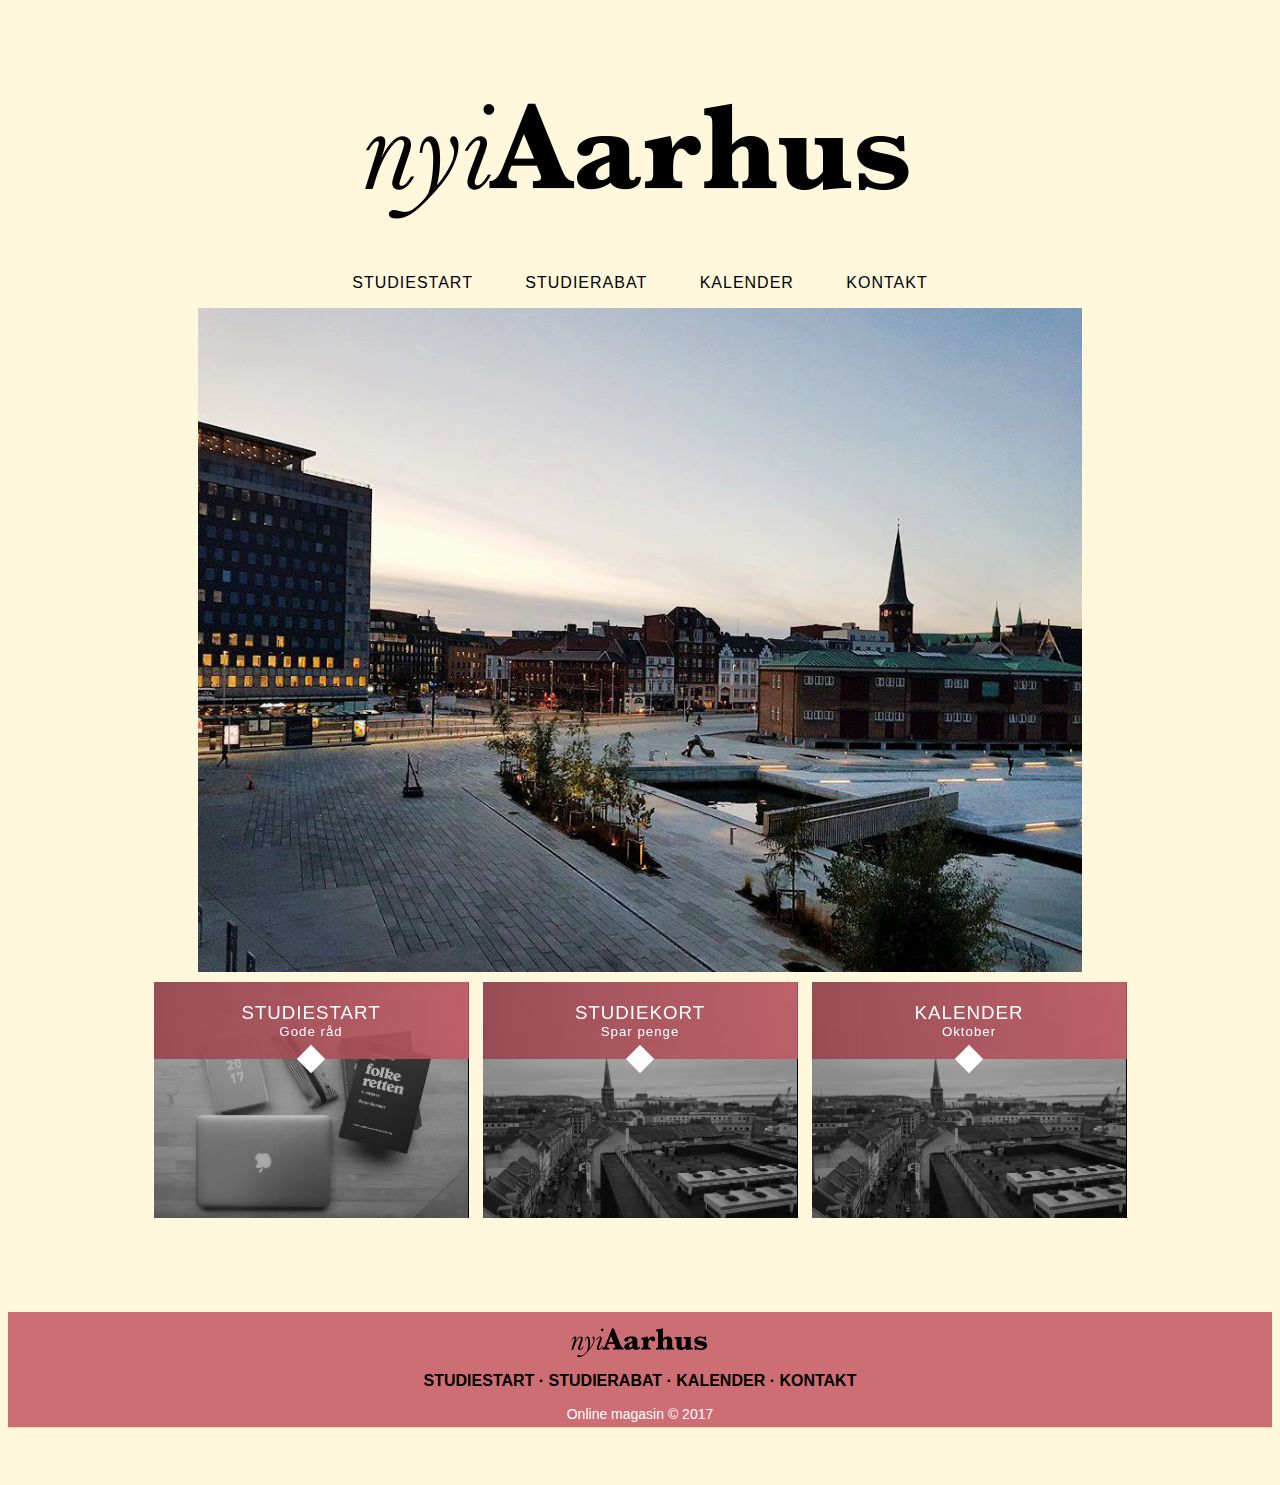
==== case2/index.html @ 3f66ef34 "case2" ====
<!DOCTYPE html>
<html lang="da">

<head>
    <meta charset="utf-8">
    <meta name="viewport" content="width=device-width, intiale-scale=1.0">
    <title>nyiAarhus</title>
    <link rel="stylesheet" type="text/css" href="css/style.css"> 
    <meta name="description" content="Studiestart, Studieliv, Aarhus, ny, rabat, studierabat, gode råd, spar penge, gratis arrangementer, billigt, oktober">
</head>

<body>
    <header>
        <a href="index.html">
        <img class="logo" src="images/nyiaarhuslogo.png">
        </a>
        <nav>
            <ul class="snip1135">
                <li><a href="studiestart.html" data-hover="STUDIESTART">STUDIESTART</a></li>
                <li><a href="studierabat.html" data-hover="STUDIERABAT">STUDIERABAT</a></li>
                <li><a href="kalender.html" data-hover="KALENDER">KALENDER</a></li>
                <li><a href="kontakt.html" data-hover="KONTAKT">KONTAKT</a></li>
            </ul>
        </nav>
    </header>
    <img class="aarhus" src="images/dokk1.jpg">




    <figure class="snip1534">
        <img src="images/studieklar.png" alt="pr-sample17" />
        <figcaption>
            <h3>Studiestart</h3>
            <h5>Gode råd</h5>
        </figcaption>
        <a href="studiestart.html"></a>
    </figure>
    <figure class="snip1534"><img src="images/sev%C3%A6rdigheder.png" />
        <figcaption>
            <h3>Studiekort</h3>
            <h5>Spar penge</h5>
        </figcaption>
        <a href="studierabat.html"></a>
    </figure>
    <figure class="snip1534"><img src="images/sev%C3%A6rdigheder.png" alt="pr-sample19" />
        <figcaption>
            <h3>Kalender</h3>
            <h5>Oktober</h5>
        </figcaption>
        <a href="kalender.html"></a>
    </figure>



    <footer class="footer-distributed">

        <div class="footer-left">



            <img class="aarhusfooter" src="images/nyiaarhuslogo.png">

            <p class="footer-links">
                <a href="studiestart.html">STUDIESTART</a> ·
                <a href="studierabat.html">STUDIERABAT</a> ·
                <a href="kalender.html">KALENDER</a> ·
                <a href="kontakt.html">KONTAKT</a>


            </p>

            <p class="footer-company-name">Online magasin &copy; 2017</p>

            <div class="footer-icons">



            </div>

        </div>
    </footer>
---- case2/css/style.css ----
* {
    box-sizing: border-box;
}

@media(max-width:#) {
    nav {
        width: 100%;
    }
}

@media(min-width:#) and (max-width:#) {}

.logo {
    display: block;
    margin-left: auto;
    margin-right: auto;
}



@import url(https://fonts.googleapis.com/css?family=Raleway:400,500,800);
.snip1135 {
    font-family: 'Raleway', Arial, sans-serif;
    text-align: center;
    text-transform: uppercase;
    font-weight: 500;
}

.snip1135 * {
    box-sizing: border-box;
}

.snip1135 li {
    display: inline-block;
    list-style: outside none none;
    margin: 0 1.5em;
    padding: 0;
}

.snip1135 a {
    padding: 0.5em 0;
    color: black;
    position: relative;
    letter-spacing: 1px;
    text-decoration: none;
}

.snip1135 a:before,
.snip1135 a:after {
    position: absolute;
    -webkit-transition: all 0.35s ease;
    transition: all 0.35s ease;
}

.snip1135 a:before {
    bottom: 0;
    display: block;
    height: 3px;
    width: 0%;
    content: "";
    background-color: #000000;
}

.snip1135 a:after {
    left: 0;
    top: 0;
    padding: 0.5em 0;
    position: absolute;
    content: attr(data-hover);
    color: black;
    white-space: nowrap;
    max-width: 0%;
    overflow: hidden;
}

.snip1135 a:hover:before,
.snip1135 .current a:before {
    opacity: 1;
    width: 100%;
}

.snip1135 a:hover:after,
.snip1135 .current a:after {
    max-width: 100%;
}

/* Demo purposes only */

body {

    padding: 50px 0;
    background-color: cornsilk;
}

.snip1135 {
    padding: 0;
}

.aarhus {
    display: block;
    margin-right: auto;
    margin-left: auto;
    width: 70%
}

.artikler {
    margin: 0 350px;
    text-align: center;
    line-height: 1.5;
}

.resume {
    font-weight: bold;
    font-size: 1.2em;
}

.billederartikler {
    display: block;
    margin-right: auto;
    margin-left: auto;
    width: 100%
}

.tekst {
    font-size: 1.1em;
}




@import url(https://fonts.googleapis.com/css?family=Montserrat);
@import url(https://fonts.googleapis.com/css?family=Muli);
.snip1534 {
    font-family: 'Muli', sans-serif;
    position: relative;
    display: inline-block;
    overflow: hidden;
    margin: 10px 5px;
    min-width: 230px;
    max-width: 315px;
    width: 100%;
    color: #ffffff;
    text-align: left;
    font-size: 16px;
    background-color: #000000;
}

.snip1534 * {
    -webkit-box-sizing: border-box;
    box-sizing: border-box;
    -webkit-transition: all 0.45s ease;
    transition: all 0.45s ease;
}

.snip1534 img {
    vertical-align: top;
    max-width: 100%;
    backface-visibility: hidden;
    -webkit-filter: grayscale(100%);
    filter: grayscale(100%);
    opacity: 0.75;
}

.snip1534 figcaption {
    z-index: 1;
    align-items: center;
    position: absolute;
    width: 100%;
    top: 0;
    display: flex;
    flex-direction: column;
    justify-content: center;
    background-color: rgba(195, 86, 97, 0.85);
    background-image: -webkit-linear-gradient(left, rgba(0, 0, 0, 0.2) 0%, transparent 100%);
    background-image: linear-gradient(to right, rgba(0, 0, 0, 0.2) 0%, transparent 100%);
    padding: 20px;
}

.snip1534 figcaption:before {
    content: '';
    width: 20px;
    height: 20px;
    background-color: #fff;
    bottom: 0;
    left: 50%;
    -webkit-transform: translate(-50%, 50%) rotate(45deg);
    transform: translate(-50%, 50%) rotate(45deg);
    position: absolute;
}

.snip1534 h3,
.snip1534 h5 {
    margin: 0;
    letter-spacing: 1px;
}

.snip1534 h3 {
    font-family: 'Montserrat', sans-serif;
    text-transform: uppercase;
    font-weight: 400;
}

.snip1534 h5 {
    font-weight: normal;
}

.snip1534 a {
    position: absolute;
    top: 0;
    bottom: 0;
    left: 0;
    right: 0;
    z-index: 1;
}

.snip1534:hover > img,
.snip1534.hover > img {
    opacity: 1;
    -webkit-filter: grayscale(0%);
    filter: grayscale(0%);
}


/* Demo purposes only */

body {
    text-align: center;
}






.footer-distributed {
    background-color: rgba(195, 86, 97, 0.85);
    box-shadow: 0 1px 1px 0 rgba(0, 0, 0, 0.12);
    box-sizing: border-box;
    width: 100%;
    font: bold 16px sans-serif;
    text-align: center;

    padding: 5px 5px 5px;
    margin-top: 80px;
    overflow: hidden;
}

/* Footer left */

/* The company logo */

.footer-distributed h3 {
    color: #ffffff;
    font: normal 36px 'Cookie', cursive;
    margin: 0 0 10px;
}

.footer-distributed h3 span {
    color: #5383d3;
}

/* Footer links */

.footer-distributed .footer-links {
    color: whi;
    margin: 0 0 10px;
    padding: 0;
}

.footer-distributed .footer-links a {
    display: inline-block;
    line-height: 1.8;
    text-decoration: none;
    color: inherit;
}

.footer-distributed .footer-company-name {
    color: white;
    font-size: 14px;
    font-weight: normal;
    margin: 0;
}

/* Footer social icons */

/* If you don't want the footer to be responsive, remove these media queries */

@media (max-width: 1000px) {

    .footer-distributed {
        font: bold 14px sans-serif;
    }

    .footer-distributed .footer-company-name {
        font-size: 12px;
    }

    .footer-distributed form input,
    .footer-distributed form textarea {
        width: 250px;
    }

    .footer-distributed form button {
        padding: 10px 35px;
    }

        .footer-distributed {
            padding: 30px;
        }

        .footer-distributed .footer-left,
        .footer-distributed .footer-right {
            float: none;
            max-width: 300px;

        }

        .footer-distributed .footer-left {
            margin-bottom: 40px;
        }

        .footer-distributed form {
            margin-top: 30px;
        }

        .footer-distributed form {
            display: block;
        }

        .footer-distributed form button {
            float: none;
        }
    }

    .aarhusfooter {
        width:200px;
        display: block;
        margin-left: auto;
        margin-right: auto;

    }
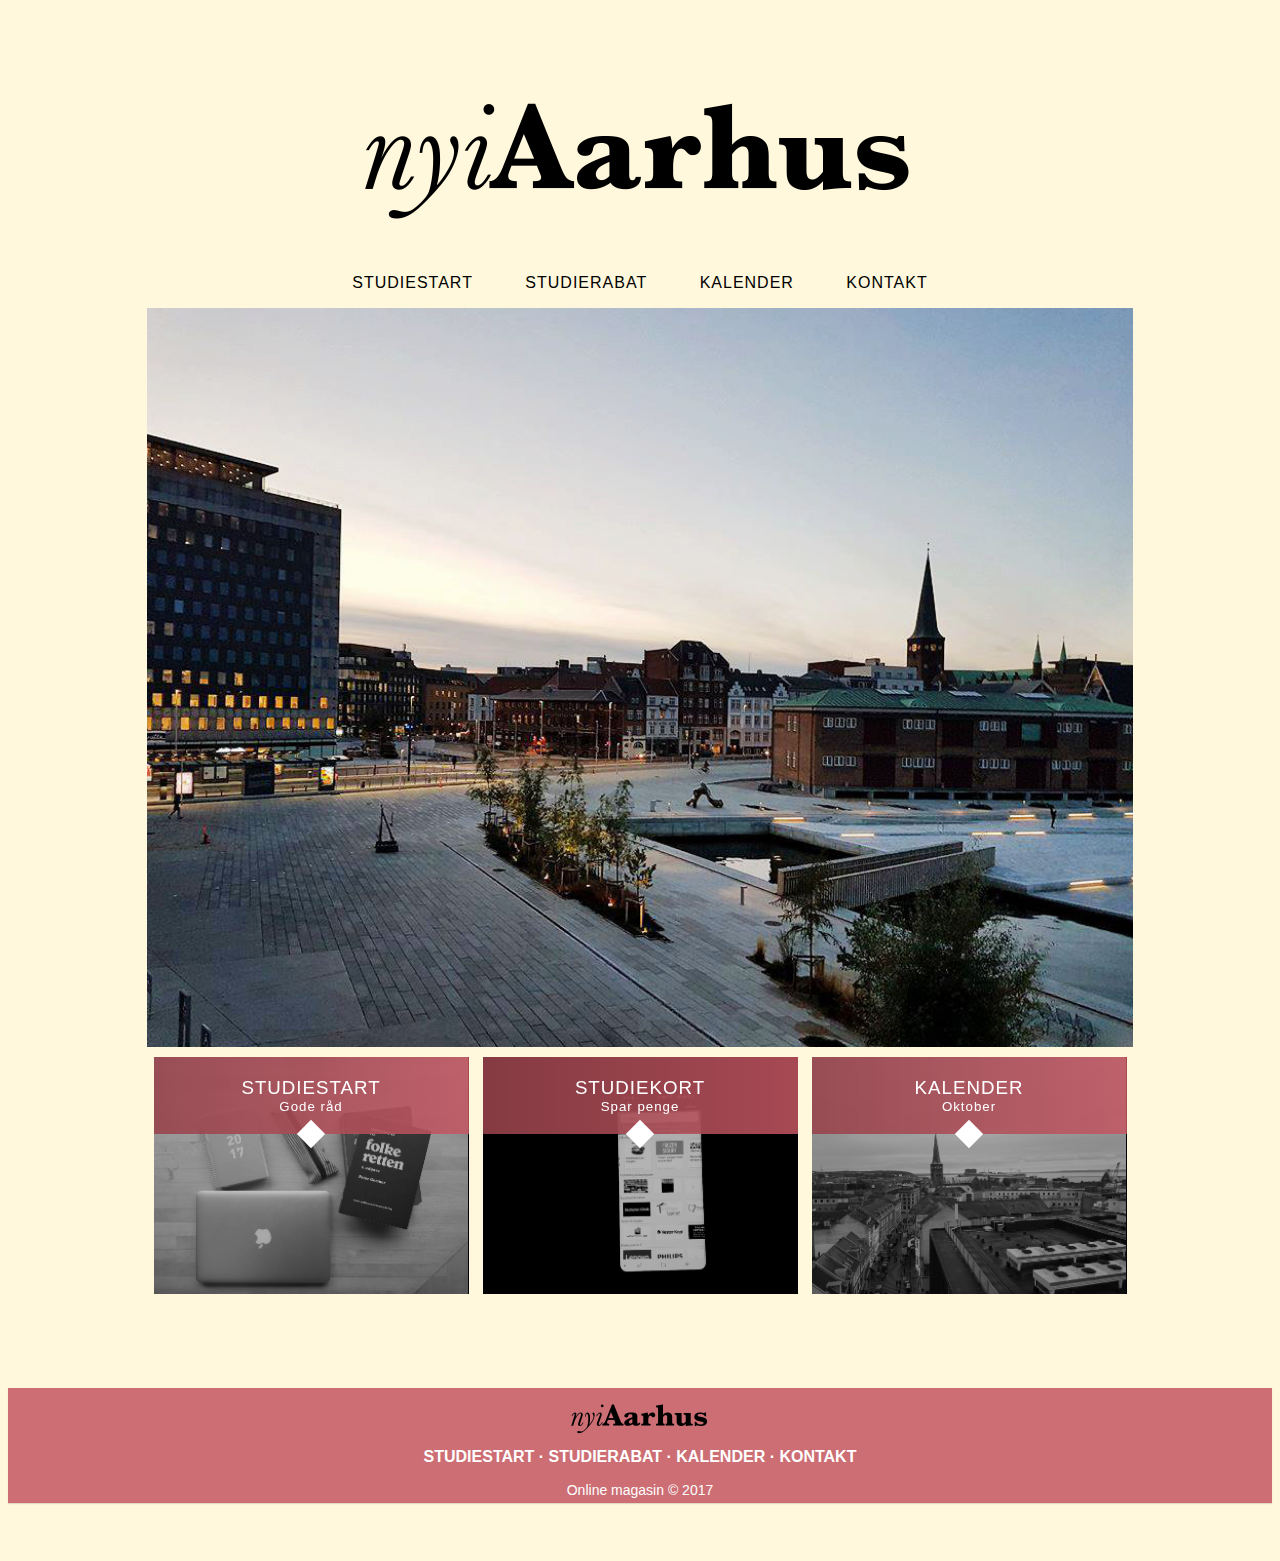
==== commit d501c776: "hakunamatata" ====
--- a/case2/index.html
+++ b/case2/index.html
@@ -5,52 +5,54 @@
     <meta charset="utf-8">
     <meta name="viewport" content="width=device-width, intiale-scale=1.0">
     <title>nyiAarhus</title>
-    <link rel="stylesheet" type="text/css" href="css/style.css"> 
+    <link rel="stylesheet" type="text/css" href="css/style.css">
     <meta name="description" content="Studiestart, Studieliv, Aarhus, ny, rabat, studierabat, gode råd, spar penge, gratis arrangementer, billigt, oktober">
 </head>
 
 <body>
     <header>
         <a href="index.html">
-        <img class="logo" src="images/nyiaarhuslogo.png">
+        <img class="logo" src="images/nyiaarhuslogo.png" alt="aarhuslogo"/>
         </a>
-        <nav>
-            <ul class="snip1135">
-                <li><a href="studiestart.html" data-hover="STUDIESTART">STUDIESTART</a></li>
-                <li><a href="studierabat.html" data-hover="STUDIERABAT">STUDIERABAT</a></li>
-                <li><a href="kalender.html" data-hover="KALENDER">KALENDER</a></li>
-                <li><a href="kontakt.html" data-hover="KONTAKT">KONTAKT</a></li>
-            </ul>
-        </nav>
+
     </header>
-    <img class="aarhus" src="images/dokk1.jpg">
+    <nav>
+        <ul class="snip1135">
+            <li><a href="studiestart.html" data-hover="STUDIESTART">STUDIESTART</a></li>
+            <li><a href="studierabat.html" data-hover="STUDIERABAT">STUDIERABAT</a></li>
+            <li><a href="kalender.html" data-hover="KALENDER">KALENDER</a></li>
+            <li><a href="kontakt.html" data-hover="KONTAKT">KONTAKT</a></li>
+        </ul>
+    </nav>
+    <img class="aarhus" src="images/dokk1.jpg" alt="dokk1" />
 
 
 
 
     <figure class="snip1534">
-        <img src="images/studieklar.png" alt="pr-sample17" />
+        <img src="images/studieklar.png" alt="studieklar" />
+        <a href="studiestart.html"></a>
         <figcaption>
             <h3>Studiestart</h3>
             <h5>Gode råd</h5>
         </figcaption>
-        <a href="studiestart.html"></a>
     </figure>
-    <figure class="snip1534"><img src="images/sev%C3%A6rdigheder.png" />
+    <figure class="snip1534">
+        <img src="images/mobileapp.png" alt="mobilapp" />
+        <a href="studierabat.html"></a>
         <figcaption>
             <h3>Studiekort</h3>
             <h5>Spar penge</h5>
         </figcaption>
-        <a href="studierabat.html"></a>
     </figure>
     <figure class="snip1534"><img src="images/sev%C3%A6rdigheder.png" alt="pr-sample19" />
+         <a href="kalender.html"></a>
         <figcaption>
             <h3>Kalender</h3>
             <h5>Oktober</h5>
         </figcaption>
-        <a href="kalender.html"></a>
     </figure>
-
+   
 
 
     <footer class="footer-distributed">
@@ -59,7 +61,7 @@
 
 
 
-            <img class="aarhusfooter" src="images/nyiaarhuslogo.png">
+            <img class="aarhusfooter" src="images/nyiaarhuslogo.png" alt="aarhuslogo" />
 
             <p class="footer-links">
                 <a href="studiestart.html">STUDIESTART</a> ·
--- a/case2/css/style.css
+++ b/case2/css/style.css
@@ -2,13 +2,6 @@
     box-sizing: border-box;
 }
 
-@media(max-width:#) {
-    nav {
-        width: 100%;
-    }
-}
-
-@media(min-width:#) and (max-width:#) {}
 
 .logo {
     display: block;
@@ -16,9 +9,6 @@
     margin-right: auto;
 }
 
-
-
-@import url(https://fonts.googleapis.com/css?family=Raleway:400,500,800);
 .snip1135 {
     font-family: 'Raleway', Arial, sans-serif;
     text-align: center;
@@ -100,7 +90,7 @@
     display: block;
     margin-right: auto;
     margin-left: auto;
-    width: 70%
+    width: 78%
 }
 
 .artikler {
@@ -118,7 +108,7 @@
     display: block;
     margin-right: auto;
     margin-left: auto;
-    width: 100%
+    width:100%
 }
 
 .tekst {
@@ -128,8 +118,7 @@
 
 
 
-@import url(https://fonts.googleapis.com/css?family=Montserrat);
-@import url(https://fonts.googleapis.com/css?family=Muli);
+
 .snip1534 {
     font-family: 'Muli', sans-serif;
     position: relative;
@@ -262,7 +251,7 @@
 /* Footer links */
 
 .footer-distributed .footer-links {
-    color: whi;
+    color: white;
     margin: 0 0 10px;
     padding: 0;
 }
